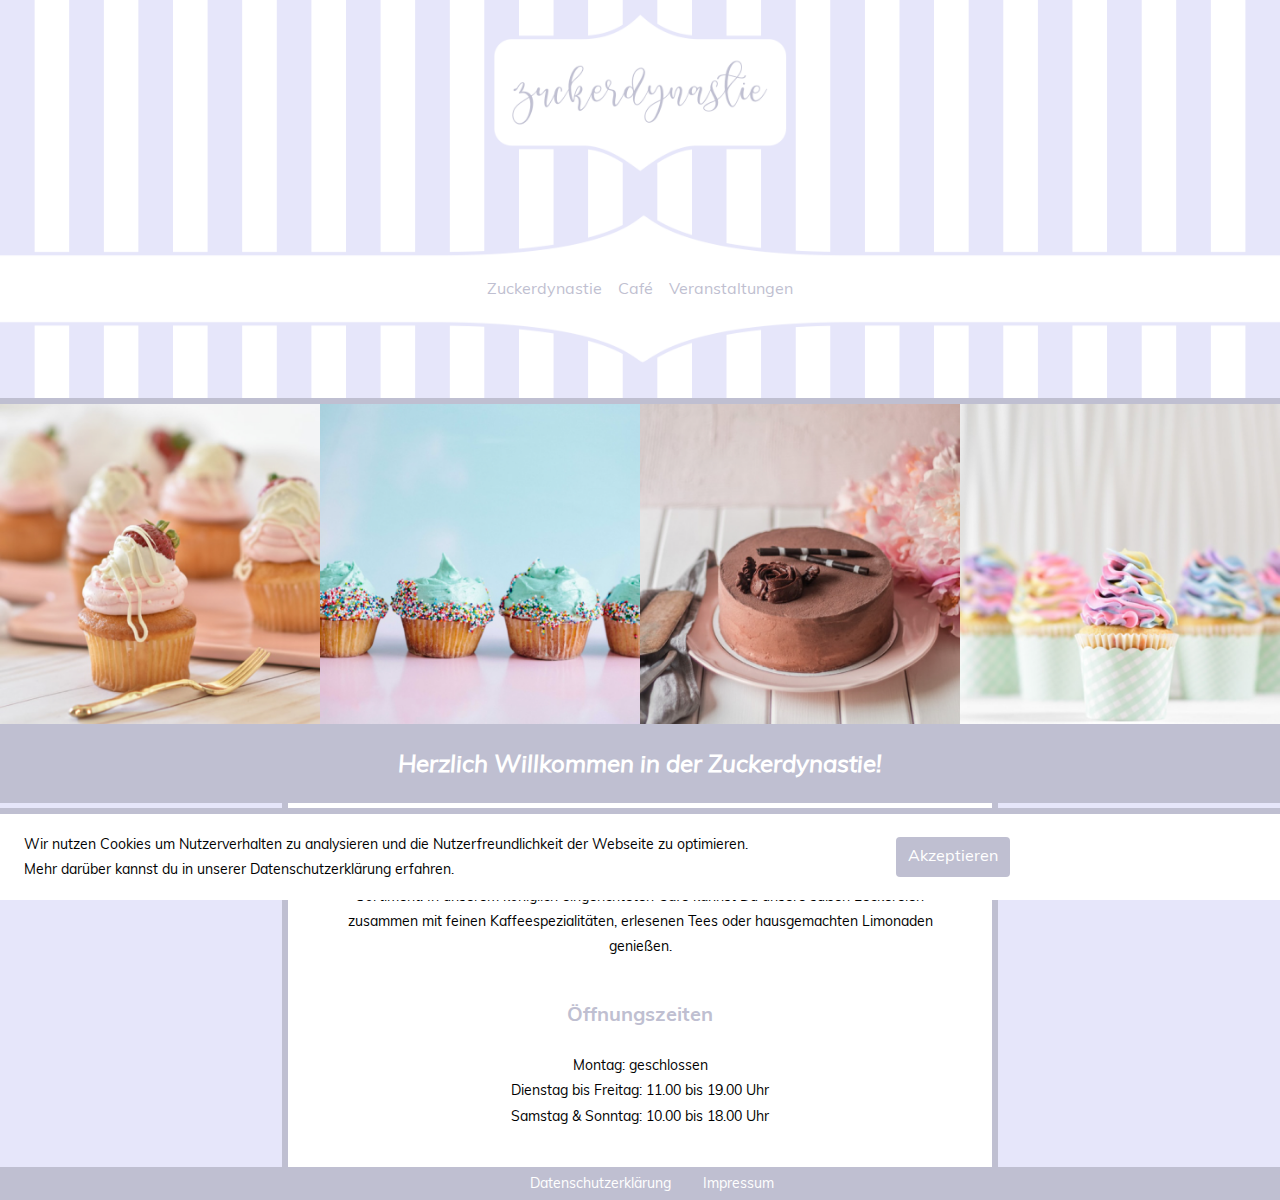
==== index.html @ 91c02031 "Initial-Commit" ====
<!DOCTYPE HTML PUBLIC "-//W3C//DTD HTML 4.0 Transitional//EN">
<html lang="de">
<head>
<meta charset="utf-8">
<meta http-equiv="X-UA-Compatible" content="IE=edge">
<meta name="page-type" content="homepage">
<meta name="viewport" content="width=device-width, initial-scale=1">
<meta name="description"
content="Süße Köstlichkeiten im Hamburger Karolinen-Viertel." >
<title>Zuckerdynastie</title>

<link rel="stylesheet" href="css/main.css" type="text/css">
<link rel="stylesheet" href="fonts/muli/stylesheet.css" type="text/css">

<script type="text/javascript" src="js/cookie.js"></script>

</head>

<body>

<img class="header" src="images/header.png">

<div class="navbar border-bottom">
    <nav>
      <ul class="ul-navbar">
        <li class="li-navbar">
          <a class="a-navbar" href="index.html">Zuckerdynastie</a>
        </li>
        <li class="li-navbar">
          <a class="a-navbar" href="speisekarte.html">Café</a>
        </li>
        <li class="li-navbar">
          <a class="a-navbar" href="veranstaltungen.html">Veranstaltungen</a>
        </li>
      </ul>
    </nav>
    <img src="images/nav-bottom.png">
</div>

<img src="images/cupcakes_collage_01.png">

<h2>Herzlich Willkommen in der Zuckerdynastie!</h2>

<div class="main-section">

<p>Lang lebe der Genuss! Hier wäre Marie Antoinette sicherlich liebend gern eingezogen. Besuche unser kleines Königreich mitten im Hamburger Karolinen-Viertel und entdecke unser zuckersüßes Sortiment. In unserem königlich eingerichteten Café kannst Du unsere süßen Leckereien zusammen mit feinen Kaffeespezialitäten, erlesenen Tees oder hausgemachten Limonaden genießen.</p>

<h3>Öffnungszeiten</h3>

<p>Montag: geschlossen<br />
Dienstag bis Freitag: 11.00 bis 19.00 Uhr<br />
Samstag & Sonntag: 10.00 bis 18.00 Uhr</p>

</div>

<div class="footer">
        <ul class="ul-footer">
            <li class="li-footer"><a class="a-footer" href="datenschutz.html">Datenschutzerklärung</a></li>
            <li class="li-footer"><a class="a-footer" href="impressum.html">Impressum</a></li>
       </ul>
  </div>

  <div class="cookie-hinweis" id="cookiehinweis">
      <div class="col-left">
        <p class="p-cookie">Wir nutzen Cookies um Nutzerverhalten zu analysieren und die Nutzerfreundlichkeit der Webseite zu optimieren.<br />Mehr darüber kannst du in unserer <router-link to="/pages/datenschutz.html">Datenschutzerklärung</router-link> erfahren.</p>
      </div>
      <div class="col-right">
          <a class="button cookie-hinweis-button" onclick='cookieOk()'>Akzeptieren</a>
      </div>
  </div>

 <script>
    showCookieNotice();
</script>

</body>

</html>
---- css/main.css ----
/* ############################################################ */
/* allgemein */
/* ############################################################ */

body {
    font-family: muli;
    font-size: 14px;
    margin: 0;
    background: #E6E6FA;
    text-align: center;
    -webkit-font-smoothing: antialiased;
    -moz-osx-font-smoothing: grayscale;
    word-wrap:break-word
}

img {
    width: 100%;
    padding: 0;
    margin: 0;
}

.navbar {
    width: 100%;
    display: block;
    text-align: center;
    background: #fff;
    padding: 0;
    margin:0;
}

.border-bottom {
    border-bottom: 6px solid #BFBFD1;
}


.main-section {
    width: 50%;
    margin-left: auto;
    margin-right: auto;
    background: #fff;
    padding: 24px 32px 32px 32px;
    border-left: 6px solid #BFBFD1;
    border-right: 6px solid #BFBFD1;
}

a {
  color: #BFBFD1;
  text-decoration: none;
  outline: none;
  cursor: pointer;
}

button {
    color: #fff;
    background: #BFBFD1;
    border-radius: 4px;
    cursor: pointer;
    outline: none;
    font-size:16px;
    height: 32px;
    border: none;
    padding: 8px 16px 12px 18px;
}

button:hover {
    background: #E6E6FA;
}

.button {
    color: #fff;
    background: #BFBFD1;
    border-radius: 4px;
    cursor: pointer;
    outline: none;
    font-size:16px;
    height: 32px;
    border: none;
    padding: 8px 12px 0px 12px;
}

.button:hover {
    background: #E6E6FA;
}

p {
    font-size: 14px;
     line-height: 180%;
     padding-top: 6px;
     padding-bottom: 6px;
     cursor: default;
     margin: 0;
}

.left {
    text-align: left;
}

u {
    text-decoration: underline;
}

b {
    font-weight: bold;
}

h1 {
    font-weight: bold;
    color: #BFBFD1;
    line-height: 130%;
    cursor: default;
    font-size: 32px;
    padding-top: 24px;
    padding-bottom: 16px;
}


h2 {
    font-weight: bold;
    line-height: 130%;
    cursor: default;
    font-size: 24px;
    padding-top: 24px;
    padding-bottom: 24px;
    width: 100%;
    color: #fff;
    background: #BFBFD1;
    font-style: italic;
    margin: 0;
}

h3 {
    font-weight: bold;
    color: #BFBFD1;
    line-height: 130%;
    cursor: default;
    font-size: 20px;
    padding-top: 16px;
    padding-bottom: 0px
}

h4 {
    font-weight: bold;
    color: #BFBFD1;
    line-height: 130%;
    cursor: default;
    font-size: 16px;
    padding-top: 6px;
    padding-bottom: 0px;
}

ul {
  list-style-type: circle;
  padding-left: 24px;
  line-height: 180%;
  margin-bottom: 16px;
  cursor: default;
  margin-bottom: 0;
}

ol {
  list-style-type: decimal;
  padding-left: 24px;
  line-height: 180%;
  margin-bottom: 16px;
  cursor: default;
  margin-bottom: 0;
}

li {
    padding-left: 4px;
    padding-bottom: 6px;
}

/* ############################################################ */
/* Navbar */
/* ############################################################ */

.ul-navbar {
    display: flex;
    justify-content: center;
    list-style-type: none;
    margin: 0;
    padding: 0;
}

.li-navbar {
    padding: 0;
    display: block;
    position: relative;
}

.a-navbar {
    padding: 0px 8px 0px 8px;
    font-size: 16px;
}

/* ############################################################ */
/* Cookie Hinweis */
/* ############################################################ */

.cookie-hinweis {
    display: flex;
	width: 100%;
	bottom: 0px;
	background: #fff;
    border-top: 6px solid #BFBFD1;
	position: fixed;
	margin: 0;
	padding: 0;
	z-index: 200;
}

.col-left {
  width: 70%;
  margin: 0;
  padding: 0;
 }

 .col-right {
   display: flex;
   align-items: center;
}

.p-cookie {
    text-align: left;
    margin-top: 12px;
    margin-bottom: 12px;
    margin-left: 24px;
}

/* ############################################################ */
/* Footer */
/* ############################################################ */

.footer {
  text-align: center;
  width: 100%;
  padding: 0;
  margin: 0;
 }


.ul-footer {
     display: flex;
     justify-content: center;
     background: #BFBFD1;
     margin: 0;
 }

.li-footer {
    padding: 4px 16px 4px 16px;
    color: #fff;
    cursor: default;
    list-style-type: none;
}

.a-footer {
    color: #fff;
}
---- fonts/muli/stylesheet.css ----
/**
 * WEBFONTS
 * generated using webfonts.gidix.net
 * 
 * 03.04.2019, 16:18
 */

@font-face {
	font-family: 'Muli';
	src: url('Muli_Bold.ttf');
	font-weight: 700;
	font-style: normal;
}

@font-face {
	font-family: 'Muli';
	src: url('Muli_Italic.ttf');
	font-weight: 500;
	font-style: italic;
}

@font-face {
	font-family: 'Muli';
	src: url('Muli_Light.ttf');
	font-weight: 300;
	font-style: normal;
}

@font-face {
	font-family: 'Muli';
	src: url('Muli_Regular.ttf');
	font-weight: 400;
	font-style: normal;
}
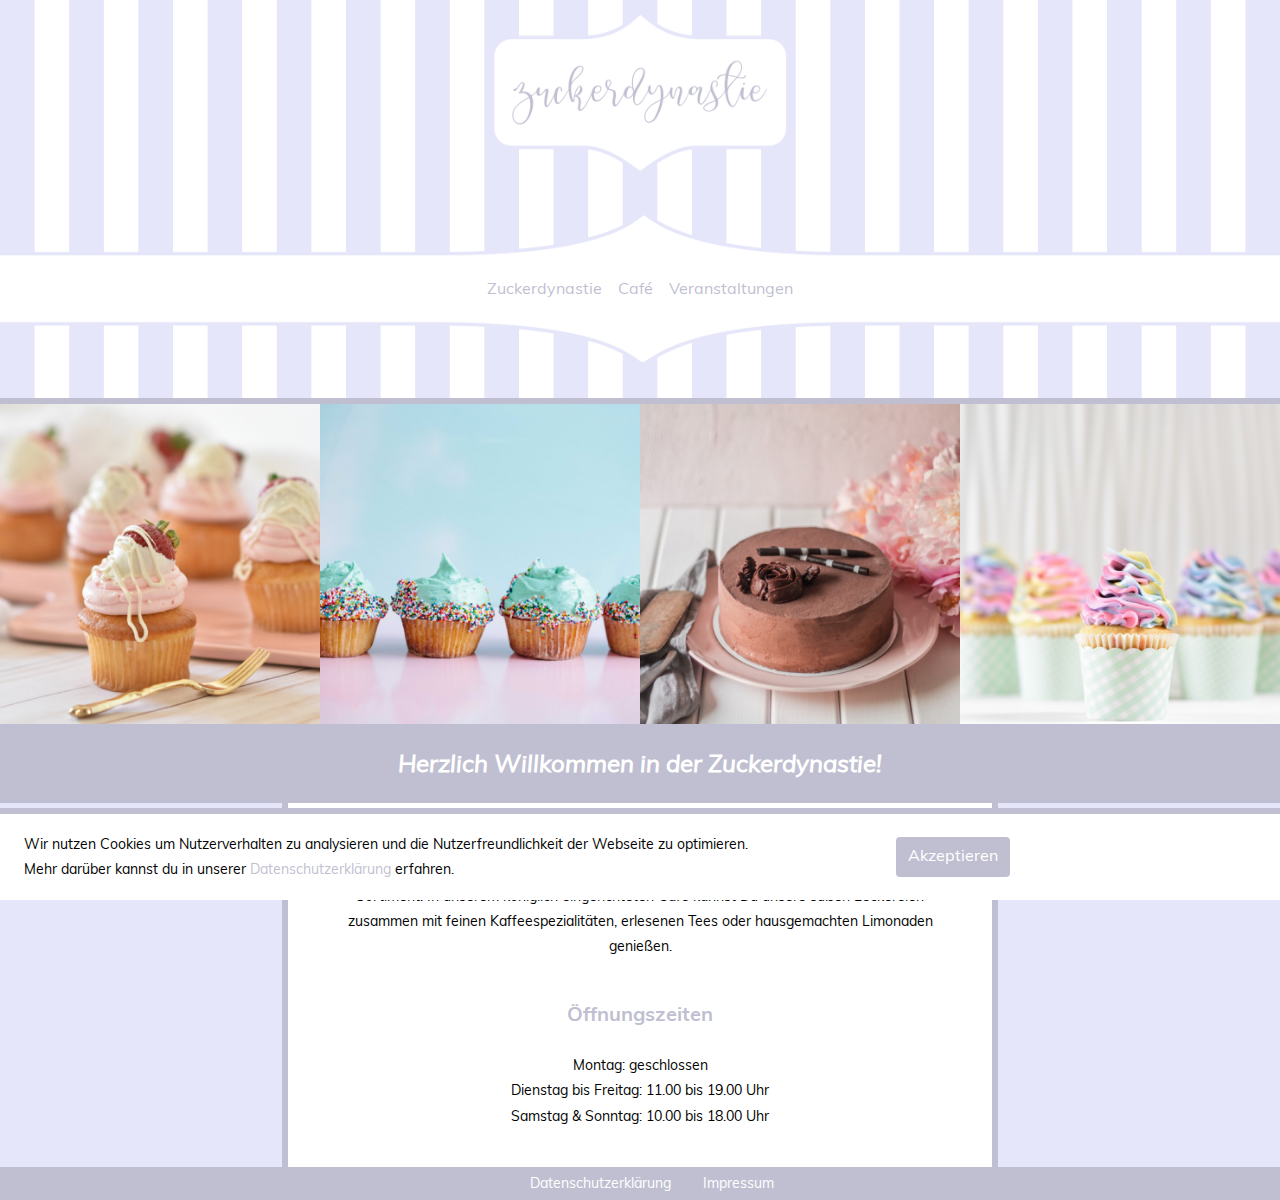
==== commit edf687ad: "Cookie-Hinweis Verbesserung" ====
--- a/index.html
+++ b/index.html
@@ -62,7 +62,7 @@
 
   <div class="cookie-hinweis" id="cookiehinweis">
       <div class="col-left">
-        <p class="p-cookie">Wir nutzen Cookies um Nutzerverhalten zu analysieren und die Nutzerfreundlichkeit der Webseite zu optimieren.<br />Mehr darüber kannst du in unserer <router-link to="/pages/datenschutz.html">Datenschutzerklärung</router-link> erfahren.</p>
+        <p class="p-cookie">Wir nutzen Cookies um Nutzerverhalten zu analysieren und die Nutzerfreundlichkeit der Webseite zu optimieren.<br />Mehr darüber kannst du in unserer <a href="datenschutz.html">Datenschutzerklärung</a> erfahren.</p>
       </div>
       <div class="col-right">
           <a class="button cookie-hinweis-button" onclick='cookieOk()'>Akzeptieren</a>
